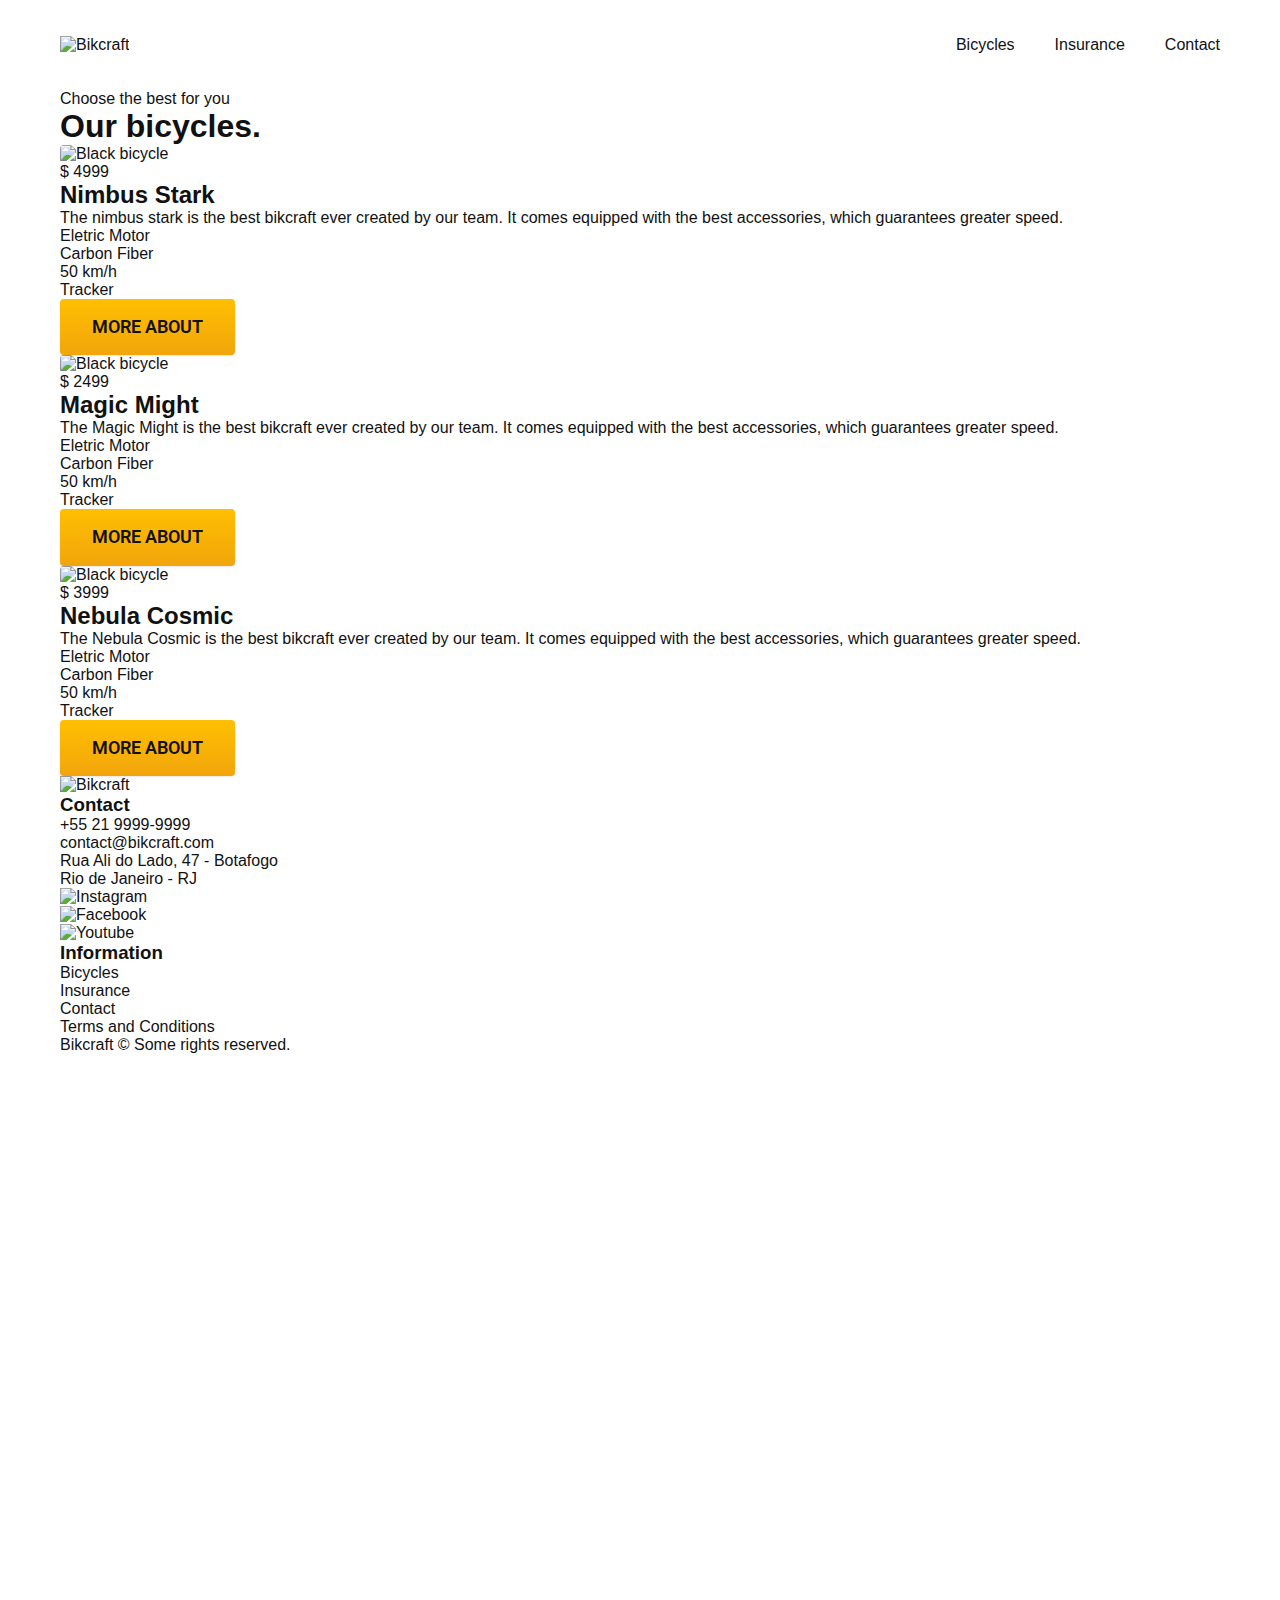
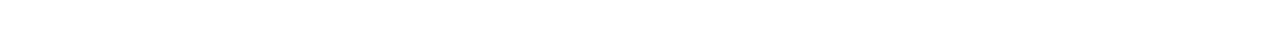
==== bicycles.html @ 5bac6bc7 "feat: I created the bicycles page" ====
<!DOCTYPE html>
<html lang="pt-br">

<head>
    <title>Bicycles | Bikcraft</title>
    <meta charset="UTF-8">
    <meta http-equiv="X-UA-Compatible" content="IE=edge">

    <meta name="viewport" content="width=device-width, initial-scale=1.0">
    <meta name="description" content="Bicycle Models.">

    <link rel="preconnect" href="https://fonts.googleapis.com">
    <link rel="preconnect" href="https://fonts.gstatic.com" crossorigin>
    <link href="https://fonts.googleapis.com/css2?family=Poppins:wght@400;600&family=Roboto:wght@400;500&family=Merriweather:ital,wght@1,900&display=swap" rel="stylesheet">

    <link rel="stylesheet" href="./css/style.css">
</head>

<body id="bicycles">
    <header class="header-bg">
        <div class="header container">
            <a href="./">
                <img src="./assets/bikcraft.svg" alt="Bikcraft">
            </a>
            <nav aria-label="primaria">
                <ul class="header-menu font-1-m color-0">
                    <li><a href="./bicycles.html">Bicycles</a></li>
                    <li><a href="./insurance.html">Insurance</a></li>
                    <li><a href="./contact.html">Contact</a></li>
                </ul>
            </nav>
        </div>
    </header>

    <main>
        <div class="title-bg">
            <div class="title container">
                <p class="font-2-l-b color-5">Choose the best for you</p>
                <h1 class="font-1-xxl color-0">Our bicycles<span class="color-p1">.</span></h1>
            </div>
        </div>

        <div class="bicycles container">
            <div class="bicycles-image">
                <img src="./assets/bicicletas/nimbus.jpg" alt="Black bicycle">
                <span class="font-2-m color-0">$ 4999</span>
            </div>
            <div class="bicycles-content">
                <h2 class="font-1-xl">Nimbus Stark</h2>
                <p class="font-2-s color-8">The nimbus stark is the best bikcraft ever created by our team. It comes equipped with the best accessories, which guarantees greater speed.
                </p>
                <ul class="font-1-m color-8">
                    <li><img src="./assets/icones/eletrica.svg" alt="">
                        Eletric Motor
                    </li>
                    <li><img src="./assets/icones/carbono.svg" alt="">
                        Carbon Fiber
                    </li>
                    <li><img src="./assets/icones/velocidade.svg" alt="">
                        50 km/h
                    </li>
                    <li><img src="./assets/icones/rastreador.svg" alt="">
                        Tracker
                    </li>
                </ul>
                <a class="button arrow" href="./bicycles/nimbus.html">More About</a>
            </div>
        </div>
        <div class="bicycles-bg">
            <div class="bicycles container">
                <div class="bicycles-image">
                    <img src="./assets/bicicletas/magic.jpg" alt="Black bicycle">
                    <span class="font-2-m color-0">$ 2499</span>
                </div>
                <div class="bicycles-content">
                    <h2 class="font-1-xl color-0">Magic Might</h2>
                    <p class="font-2-s color-5">The Magic Might is the best bikcraft ever created by our team. It comes equipped with the best accessories, which guarantees greater speed.
                    </p>
                    <ul class="font-1-m color-5">
                        <li><img src="./assets/icones/eletrica.svg" alt="">
                            Eletric Motor
                        </li>
                        <li><img src="./assets/icones/carbono.svg" alt="">
                            Carbon Fiber
                        </li>
                        <li><img src="./assets/icones/velocidade.svg" alt="">
                            50 km/h
                        </li>
                        <li><img src="./assets/icones/rastreador.svg" alt="">
                            Tracker
                        </li>
                    </ul>
                    <a class="button arrow" href="./bicycles/magic.html">More About</a>
                </div>
            </div>
        </div>
        <div class="bicycles container">
            <div class="bicycles-image">
                <img src="./assets/bicicletas/nebula.jpg" alt="Black bicycle">
                <span class="font-2-m color-0">$ 3999</span>
            </div>
            <div class="bicycles-content">
                <h2 class="font-1-xl">Nebula Cosmic</h2>
                <p class="font-2-s color-8">The Nebula Cosmic is the best bikcraft ever created by our team. It comes equipped with the best accessories, which guarantees greater speed.
                </p>
                <ul class="font-1-m color-8">
                    <li><img src="./assets/icones/eletrica.svg" alt="">
                        Eletric Motor
                    </li>
                    <li><img src="./assets/icones/carbono.svg" alt="">
                        Carbon Fiber
                    </li>
                    <li><img src="./assets/icones/velocidade.svg" alt="">
                        50 km/h
                    </li>
                    <li><img src="./assets/icones/rastreador.svg" alt="">
                        Tracker
                    </li>
                </ul>
                <a class="button arrow" href="./bicycles/nebula.html">More About</a>
            </div>
        </div>
    </main>

    <footer class="footer-bg">
        <div class="footer container">
            <img src="./assets/bikcraft.svg" alt="Bikcraft">
            <div class="footer-contact">
                <h3 class="font-2-l-b color-0">Contact</h3>
                <ul class="font-2-m color-5">
                    <li><a href="tel:+552199999999">+55 21 9999-9999</a></li>
                    <li><a href="mailto:contact@bikcraft.com">contact@bikcraft.com</a></li>
                    <li>Rua Ali do Lado, 47 - Botafogo</li>
                    <li>Rio de Janeiro - RJ</li>
                </ul>
                <div class="footer-networks">
                    <a href="https://www.instagram.com/carlospires.dev/">
                        <img src="./assets/redes/instagram.svg" alt="Instagram">
                    </a>
                    <a href="https://www.facebook.com/carlos.deoliveirapires/">
                        <img src="./assets/redes/facebook.svg" alt="Facebook">
                    </a>
                    <a href="https://www.youtube.com/channel/UCbGmWblrV594JFJtD6XSuMA">
                        <img src="./assets/redes/youtube.svg" alt="Youtube">
                    </a>
                </div>
            </div>
            <div class="footer-info">
                <h3 class="font-2-l-b color-0">Information</h3>
                <nav class="font-1-m color-5">
                    <ul>
                        <li><a href="./bicycles.html">Bicycles</a></li>
                        <li><a href="./insurance.html">Insurance</a></li>
                        <li><a href="./contact.html">Contact</a></li>
                        <li><a href="./terms.html">Terms and Conditions</a></li>
                    </ul>
                </nav>
            </div>
            <p class="footer-copy font-2-m color-6">Bikcraft © Some rights reserved.</p>
        </div>
    </footer>
</body>

</html>
---- css/style.css ----
@import "./global/global.css";
@import "./utilities/typography.css";
@import "./utilities/colors.css";

@import "./global/header.css";

/* Utilities */
@import "./utilities/components.css";

/* Home */
@import "./home/introduction.css";
@import "./home/technology.css";
@import "./home/partners.css";
@import "./home/deposition.css";

/* Bicycles */
@import "./bicycles/bicycles-list.css";

/* Insurance */
@import "./insurance/insurances.css";
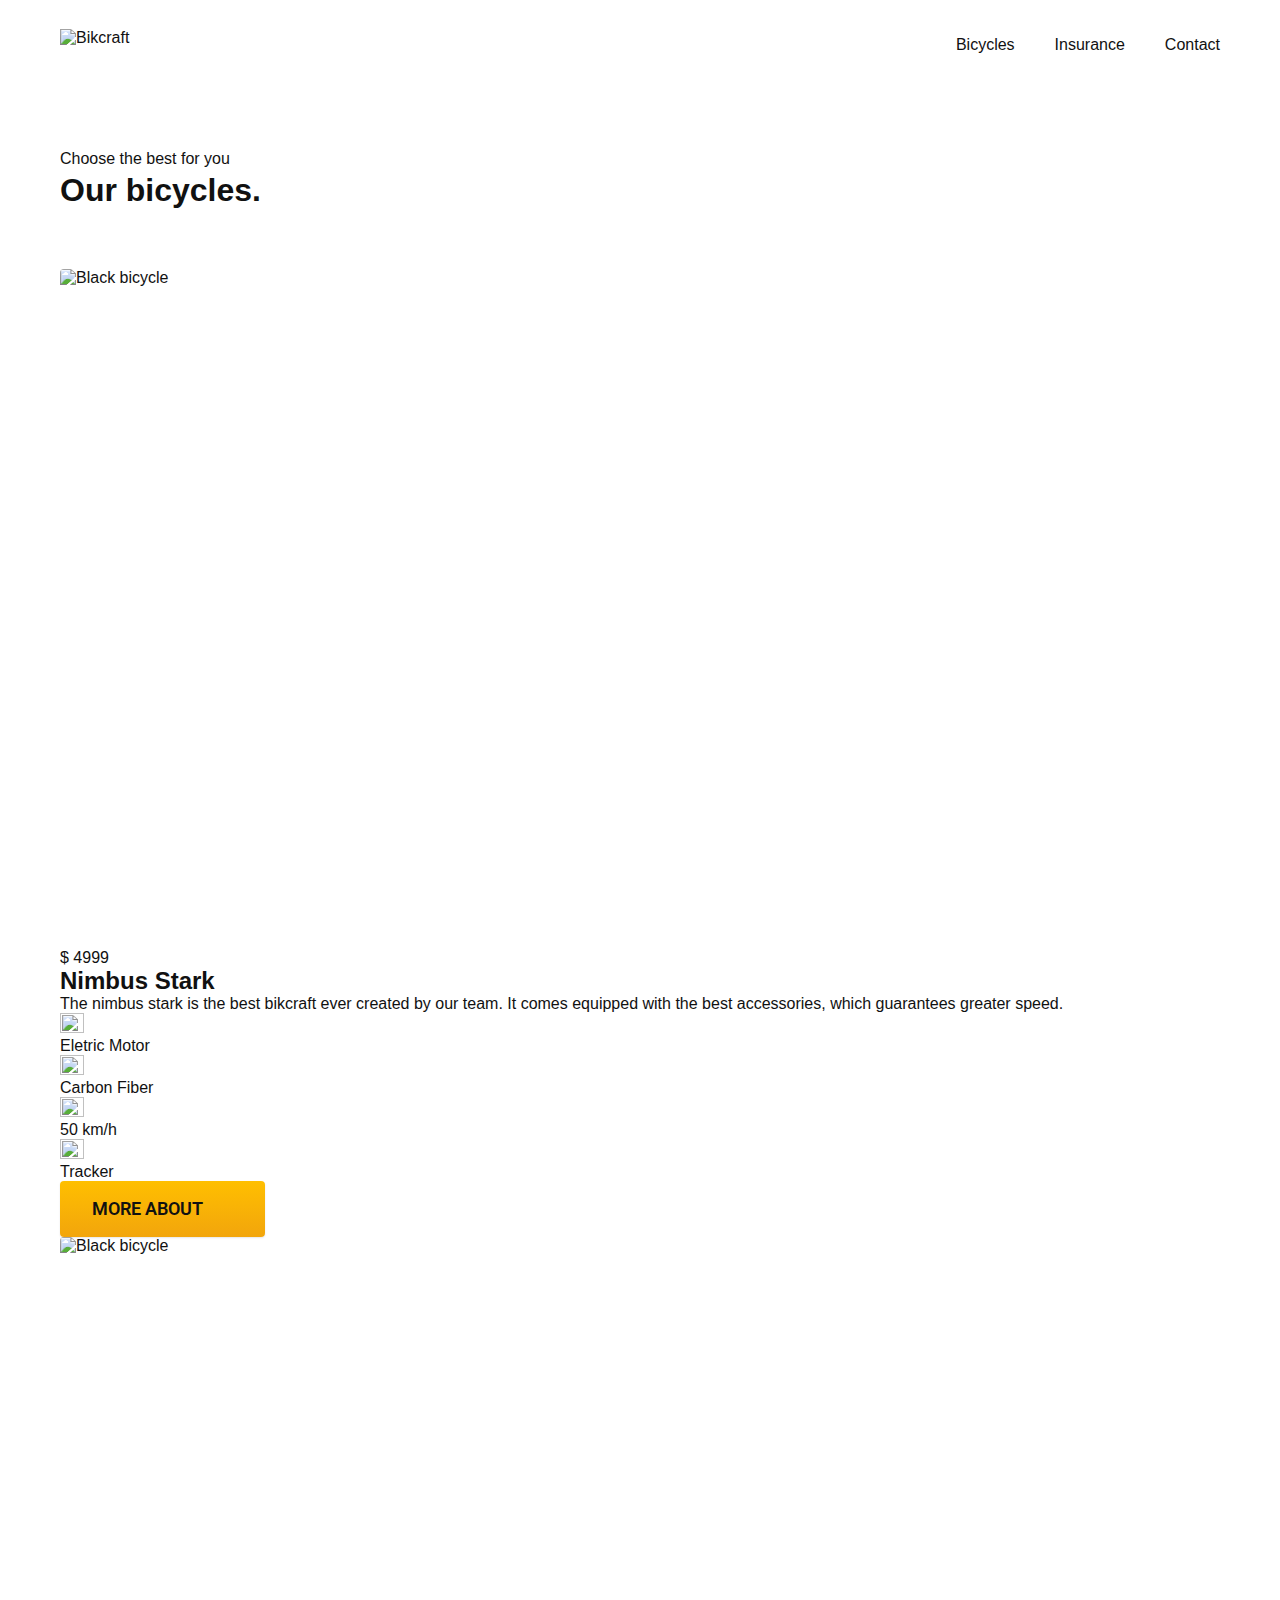
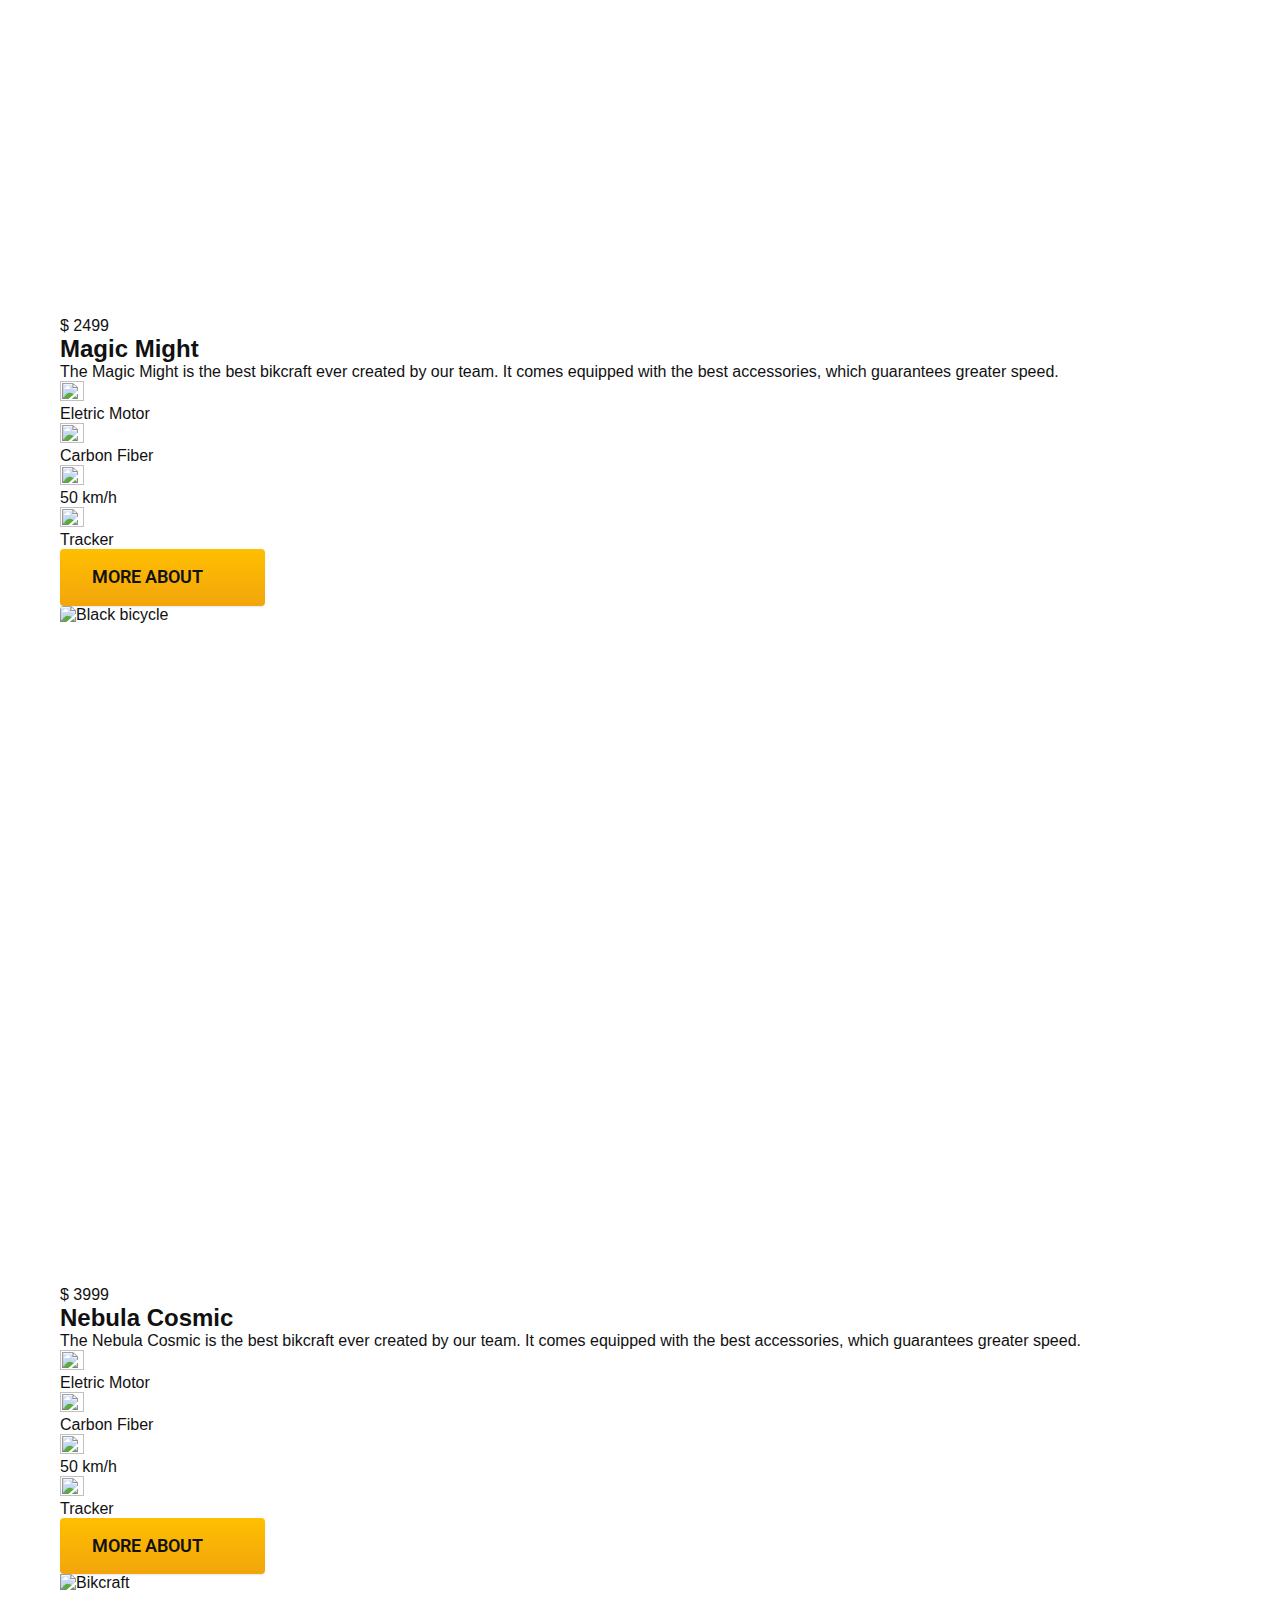
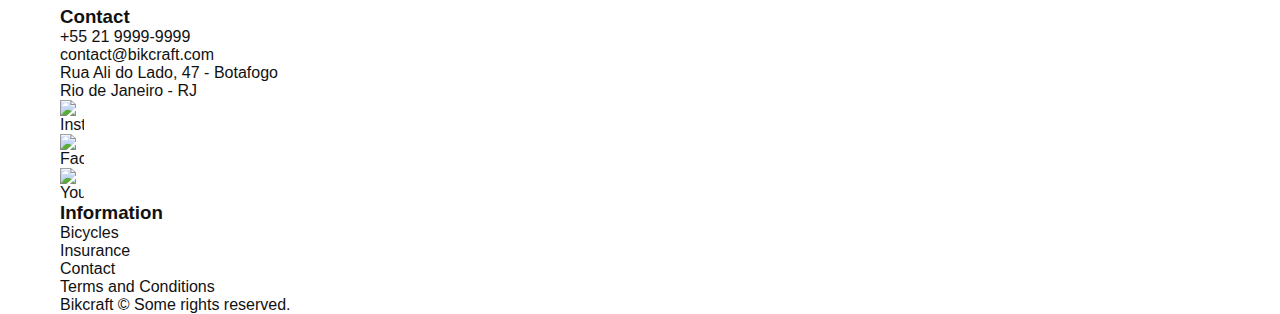
==== commit 0f031489: "feat: SEO optimization" ====
--- a/bicycles.html
+++ b/bicycles.html
@@ -13,6 +13,7 @@
     <link rel="preconnect" href="https://fonts.gstatic.com" crossorigin>
     <link href="https://fonts.googleapis.com/css2?family=Poppins:wght@400;600&family=Roboto:wght@400;500&family=Merriweather:ital,wght@1,900&display=swap" rel="stylesheet">
 
+    <link rel="preload" href="./css/style.css" as="style">
     <link rel="stylesheet" href="./css/style.css">
 </head>
 
@@ -20,7 +21,7 @@
     <header class="header-bg">
         <div class="header container">
             <a href="./">
-                <img src="./assets/bikcraft.svg" alt="Bikcraft">
+                <img src="./assets/bikcraft.svg" width="136" height="32" alt="Bikcraft">
             </a>
             <nav aria-label="primaria">
                 <ul class="header-menu font-1-m color-0">
@@ -42,7 +43,7 @@
 
         <div class="bicycles container">
             <div class="bicycles-image">
-                <img src="./assets/bicicletas/nimbus.jpg" alt="Black bicycle">
+                <img src="./assets/bicicletas/nimbus.jpg" width="1120" height="680" alt="Black bicycle">
                 <span class="font-2-m color-0">$ 4999</span>
             </div>
             <div class="bicycles-content">
@@ -50,16 +51,16 @@
                 <p class="font-2-s color-8">The nimbus stark is the best bikcraft ever created by our team. It comes equipped with the best accessories, which guarantees greater speed.
                 </p>
                 <ul class="font-1-m color-8">
-                    <li><img src="./assets/icones/eletrica.svg" alt="">
+                    <li><img src="./assets/icones/eletrica.svg" width="24" height="24" alt="">
                         Eletric Motor
                     </li>
-                    <li><img src="./assets/icones/carbono.svg" alt="">
+                    <li><img src="./assets/icones/carbono.svg" width="24" height="24" alt="">
                         Carbon Fiber
                     </li>
-                    <li><img src="./assets/icones/velocidade.svg" alt="">
+                    <li><img src="./assets/icones/velocidade.svg" width="24" height="24" alt="">
                         50 km/h
                     </li>
-                    <li><img src="./assets/icones/rastreador.svg" alt="">
+                    <li><img src="./assets/icones/rastreador.svg" width="24" height="24" alt="">
                         Tracker
                     </li>
                 </ul>
@@ -69,7 +70,7 @@
         <div class="bicycles-bg">
             <div class="bicycles container">
                 <div class="bicycles-image">
-                    <img src="./assets/bicicletas/magic.jpg" alt="Black bicycle">
+                    <img src="./assets/bicicletas/magic.jpg" width="1120" height="680" alt="Black bicycle">
                     <span class="font-2-m color-0">$ 2499</span>
                 </div>
                 <div class="bicycles-content">
@@ -77,16 +78,16 @@
                     <p class="font-2-s color-5">The Magic Might is the best bikcraft ever created by our team. It comes equipped with the best accessories, which guarantees greater speed.
                     </p>
                     <ul class="font-1-m color-5">
-                        <li><img src="./assets/icones/eletrica.svg" alt="">
+                        <li><img src="./assets/icones/eletrica.svg" width="24" height="24" alt="">
                             Eletric Motor
                         </li>
-                        <li><img src="./assets/icones/carbono.svg" alt="">
+                        <li><img src="./assets/icones/carbono.svg" width="24" height="24" alt="">
                             Carbon Fiber
                         </li>
-                        <li><img src="./assets/icones/velocidade.svg" alt="">
+                        <li><img src="./assets/icones/velocidade.svg" width="24" height="24" alt="">
                             50 km/h
                         </li>
-                        <li><img src="./assets/icones/rastreador.svg" alt="">
+                        <li><img src="./assets/icones/rastreador.svg" width="24" height="24" alt="">
                             Tracker
                         </li>
                     </ul>
@@ -96,7 +97,7 @@
         </div>
         <div class="bicycles container">
             <div class="bicycles-image">
-                <img src="./assets/bicicletas/nebula.jpg" alt="Black bicycle">
+                <img src="./assets/bicicletas/nebula.jpg" width="1120" height="680" alt="Black bicycle">
                 <span class="font-2-m color-0">$ 3999</span>
             </div>
             <div class="bicycles-content">
@@ -104,16 +105,16 @@
                 <p class="font-2-s color-8">The Nebula Cosmic is the best bikcraft ever created by our team. It comes equipped with the best accessories, which guarantees greater speed.
                 </p>
                 <ul class="font-1-m color-8">
-                    <li><img src="./assets/icones/eletrica.svg" alt="">
+                    <li><img src="./assets/icones/eletrica.svg" width="24" height="24" alt="">
                         Eletric Motor
                     </li>
-                    <li><img src="./assets/icones/carbono.svg" alt="">
+                    <li><img src="./assets/icones/carbono.svg" width="24" height="24" alt="">
                         Carbon Fiber
                     </li>
-                    <li><img src="./assets/icones/velocidade.svg" alt="">
+                    <li><img src="./assets/icones/velocidade.svg" width="24" height="24" alt="">
                         50 km/h
                     </li>
-                    <li><img src="./assets/icones/rastreador.svg" alt="">
+                    <li><img src="./assets/icones/rastreador.svg" width="24" height="24" alt="">
                         Tracker
                     </li>
                 </ul>
@@ -124,7 +125,7 @@
 
     <footer class="footer-bg">
         <div class="footer container">
-            <img src="./assets/bikcraft.svg" alt="Bikcraft">
+            <img src="./assets/bikcraft.svg" width="136" height="32" alt="Bikcraft">
             <div class="footer-contact">
                 <h3 class="font-2-l-b color-0">Contact</h3>
                 <ul class="font-2-m color-5">
@@ -135,13 +136,13 @@
                 </ul>
                 <div class="footer-networks">
                     <a href="https://www.instagram.com/carlospires.dev/">
-                        <img src="./assets/redes/instagram.svg" alt="Instagram">
+                        <img src="./assets/redes/instagram.svg" width="24" height="24" alt="Instagram">
                     </a>
                     <a href="https://www.facebook.com/carlos.deoliveirapires/">
-                        <img src="./assets/redes/facebook.svg" alt="Facebook">
+                        <img src="./assets/redes/facebook.svg" width="24" height="24" alt="Facebook">
                     </a>
                     <a href="https://www.youtube.com/channel/UCbGmWblrV594JFJtD6XSuMA">
-                        <img src="./assets/redes/youtube.svg" alt="Youtube">
+                        <img src="./assets/redes/youtube.svg" width="24" height="24" alt="Youtube">
                     </a>
                 </div>
             </div>
--- a/css/style.css
+++ b/css/style.css
@@ -3,9 +3,11 @@
 @import "./utilities/colors.css";
 
 @import "./global/header.css";
+@import "./global/footer.css";
 
 /* Utilities */
 @import "./utilities/components.css";
+@import "./utilities/form.css";
 
 /* Home */
 @import "./home/introduction.css";
@@ -15,6 +17,20 @@
 
 /* Bicycles */
 @import "./bicycles/bicycles-list.css";
+@import "./bicycles/bicycles.css";
+
+/* Bicycle */
+@import "./bicycle/bicycle.css";
+@import "./bicycle/insurance.css";
 
 /* Insurance */
 @import "./insurance/insurances.css";
+@import "./insurance/benefits.css";
+@import "./insurance/questions.css";
+
+/* Terms */
+@import "./terms/terms.css";
+
+/* Contact */
+@import "./contact/contact.css";
+@import "./contact/stores.css";
--- a/css/style.css
+++ b/css/style.css
@@ -3,9 +3,11 @@
 @import "./utilities/colors.css";
 
 @import "./global/header.css";
+@import "./global/footer.css";
 
 /* Utilities */
 @import "./utilities/components.css";
+@import "./utilities/form.css";
 
 /* Home */
 @import "./home/introduction.css";
@@ -15,6 +17,20 @@
 
 /* Bicycles */
 @import "./bicycles/bicycles-list.css";
+@import "./bicycles/bicycles.css";
+
+/* Bicycle */
+@import "./bicycle/bicycle.css";
+@import "./bicycle/insurance.css";
 
 /* Insurance */
 @import "./insurance/insurances.css";
+@import "./insurance/benefits.css";
+@import "./insurance/questions.css";
+
+/* Terms */
+@import "./terms/terms.css";
+
+/* Contact */
+@import "./contact/contact.css";
+@import "./contact/stores.css";
